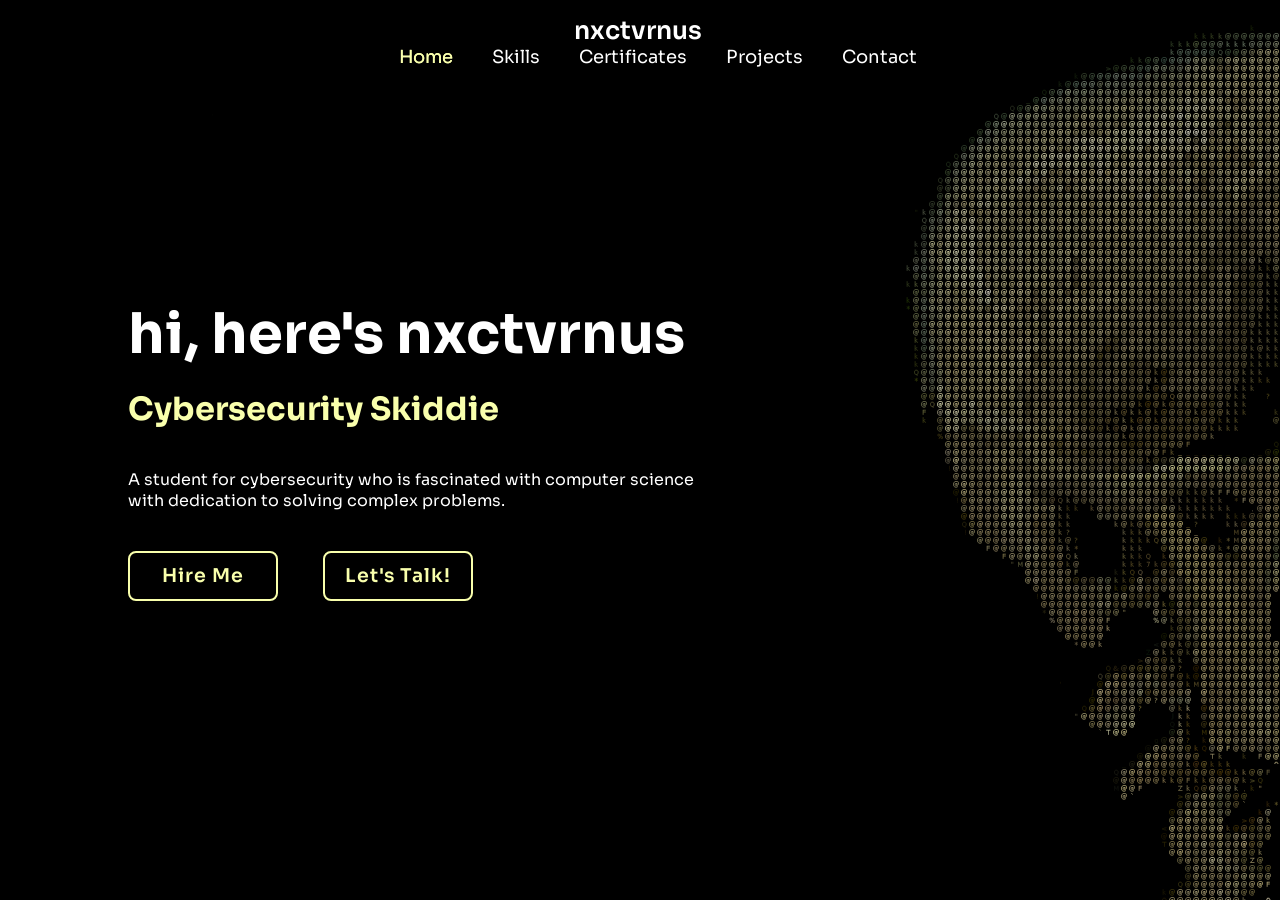
==== index.html @ 812ff642 "Add files via upload" ====
<!DOCTYPE html>
<html lang="en">
    <head>
        <meta charset="utf-8" ><meta name ="viewport" content="width=device-width"/>
        <meta http-equiv="X-UA-Compatible" content="IE=edge">
        <title>𓂀 nxctvrnus</title>
        <link rel="stylesheet" href="index.css">
        <script src="index.js"></script>
    </head>
    <body>
        <header class="header">
            <a href="#" class="logo">nxctvrnus</a>

            <nav class="navbar">
                <a href="index.html" class="active" id="home-button">Home</a>
                <a href="skills.html" id="skills-button">Skills</a>
                <a href="certs.html" id="contact-button">Certificates</a>
                <a href="projects.html" id="contact-button">Projects</a>
                <a href="contact.html" id="contact-button">Contact</a>
            </nav>
        </header>

        <section class="home">
            <div class="home-content">
                <h1>hi, here's nxctvrnus</h1>
                <h3>Cybersecurity Skiddie</h3>
                <p>A student for cybersecurity who is fascinated with computer science with dedication to solving complex problems.</p>
                <div class="btn-box">
                    <a href="#">Hire Me</a>
                    <a href="#">Let's Talk!</a>
                </div>
            </div>
        </section>
    </body>
</html>
---- index.css ----
@import url('https://fonts.googleapis.com/css2?family=Mulish:ital,wght@0,200..1000;1,200..1000&family=Open+Sans:ital,wght@0,300..800;1,300..800&family=Oxanium:wght@200..800&family=Roboto+Slab:wght@100..900&family=Sora:wght@100..800&display=swap');

* {
    margin: 0;
    padding: 0;
    box-sizing: border-box;
    font-family: 'Sora';
}

body{
    background:black;
    color: white;
    background: url('background2.png');
    background-repeat: no-repeat;
}

.header{
    position: fixed;
    top: 0;
    width: 100%;
    padding: 15px 10%;
    display: inline-block;
    justify-content: space-between;
    align-items: center;
    text-align: center;
    z-index: 100;
}

.logo{
    font-size: 25px;
    color: rgb(255, 255, 255);
    text-decoration: none;
    margin-left: -5px;
    font-weight: 600;
    transition: .3s;
}

.navbar a{
    font-size: 18px;
    color: white;
    text-decoration: none;
    margin-left: 35px;
    transition: .3s;
    align-items: center;
}

.navbar a:hover, .navbar a.active{
    color: #f9ffac;
    text-shadow: 0px 0px 0px #f9ffac;
}

.home, .skills{
    height: 100vh;
    display: flex;
    align-items: center;
    padding: 0 10%;
}

.home-content, .skills-content{
    max-width: 600px;
    border-radius: 25px;
}

.home-content h1::before, .skills-content h1::before{
    content: '';
    position: absolute;
    top: 0;
    right: 0;
    width: 100%;
    height: 100%;
    background: black;
    animation: showRight 1s ease forwards;
    animation-delay: .3s;
}

.home-content h1, .skills-content h1{
    position: relative;
    font-size: 56px;
    font-weight: 700;
    background: black;
}

.home-content h3::before, .skills-content h3::before{
    content: '';
    position: absolute;
    top: 0;
    right: 0;
    width: 100%;
    height: 100%;
    background: black;
    animation: showRight 1s ease forwards;
    animation-delay: .5s;
}

.home-content h3, .skills-content h3{
    position: relative;
    font-size: 32px;
    font-weight: 700;
    color: #f9ffac;
    background: black;
    width: 390px;
    margin: 20px 0 40px;
}

.home-content p::before, .skills-content p::before{
    content: '';
    position: absolute;
    top: 0;
    right: 0;
    width: 100%;
    height: 100%;
    background: black;
    animation: showRight 1s ease forwards;
    animation-delay: .7s;
}

.home-content p, .skills-content p{
    font-size: 16px;
    margin: 20px 0 40px;
    position: relative;
}

.home-content .btn-box::before{
    content: '';
    position: absolute;
    top: 0;
    right: 0;
    width: 100%;
    height: 100%;
    background: black;
    animation: showRight 1s ease forwards;
    animation-delay: .9s;
    z-index: 2;
}

.home-content .btn-box{
    position: relative;
    width: 345px;
    height: 50px;
    display: flex;
    justify-content: space-between;
}

.btn-box a{
    display: inline-flex;
    position: relative;
    justify-content: center;
    align-items: center;
    width: 150px;
    height: 100%;
    background: transparent;
    border: 2px solid #f9ffac;
    border-radius: 8px;
    font-size: 19px;
    color: #f9ffac;
    text-decoration: none;
    font-weight: 600;
    letter-spacing: 1px;
    overflow: hidden;
    transition: 0.3s;
}

.btn-box a::before{
    content: '';
    position: absolute;
    top: 0;
    left: 0;
    width: 0;
    height: 100%;
    background:#f9ffac;
    transition: .2s;
}

.btn-box a:hover::before{
    width: 100%;
}

@keyframes showRight{
    100%{
        width: 0;
    }
}
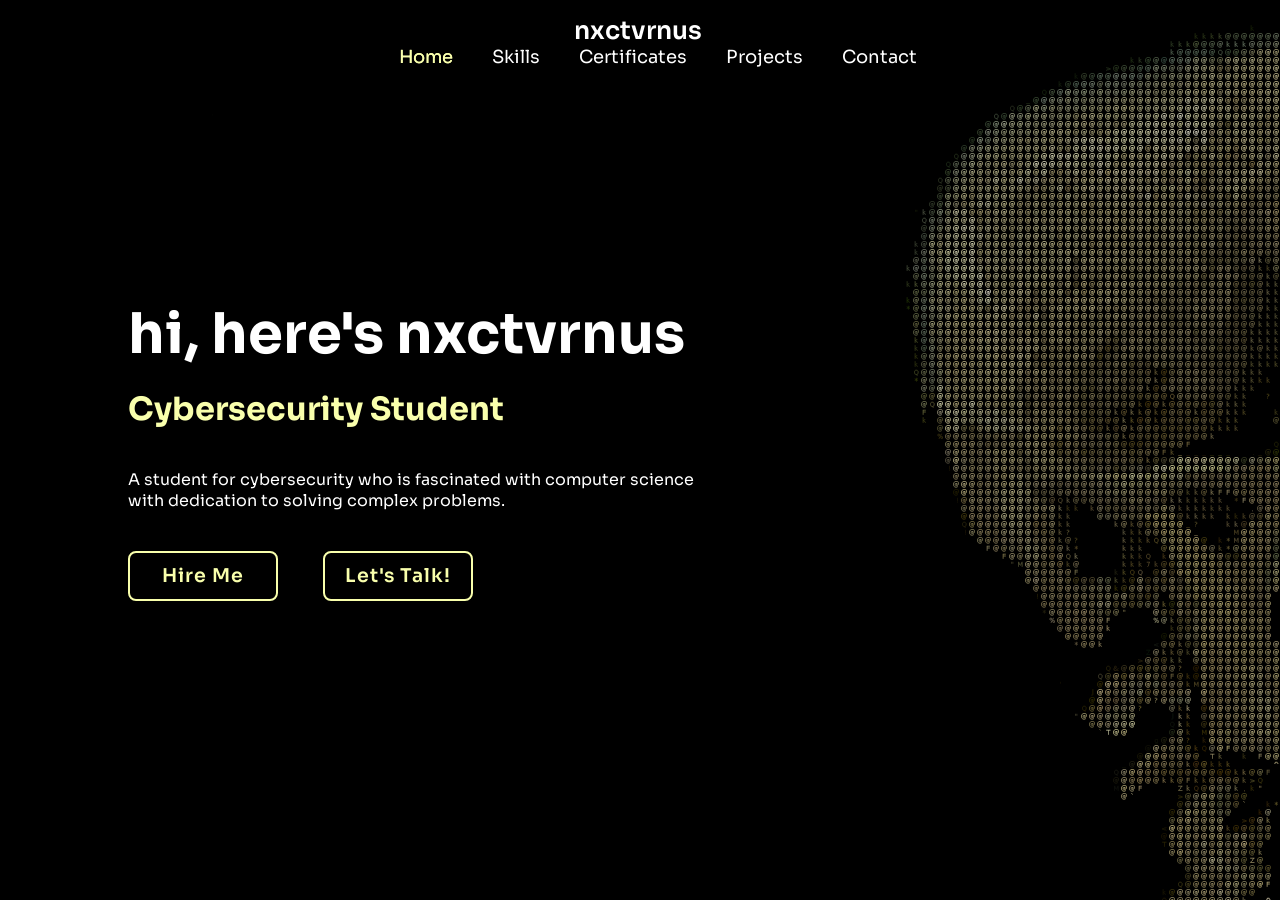
==== commit b5943749: "Update index.html" ====
--- a/index.html
+++ b/index.html
@@ -23,7 +23,7 @@
         <section class="home">
             <div class="home-content">
                 <h1>hi, here's nxctvrnus</h1>
-                <h3>Cybersecurity Skiddie</h3>
+                <h3>Cybersecurity Student</h3>
                 <p>A student for cybersecurity who is fascinated with computer science with dedication to solving complex problems.</p>
                 <div class="btn-box">
                     <a href="#">Hire Me</a>
@@ -32,4 +32,5 @@
             </div>
         </section>
     </body>
-</html>+
+</html>
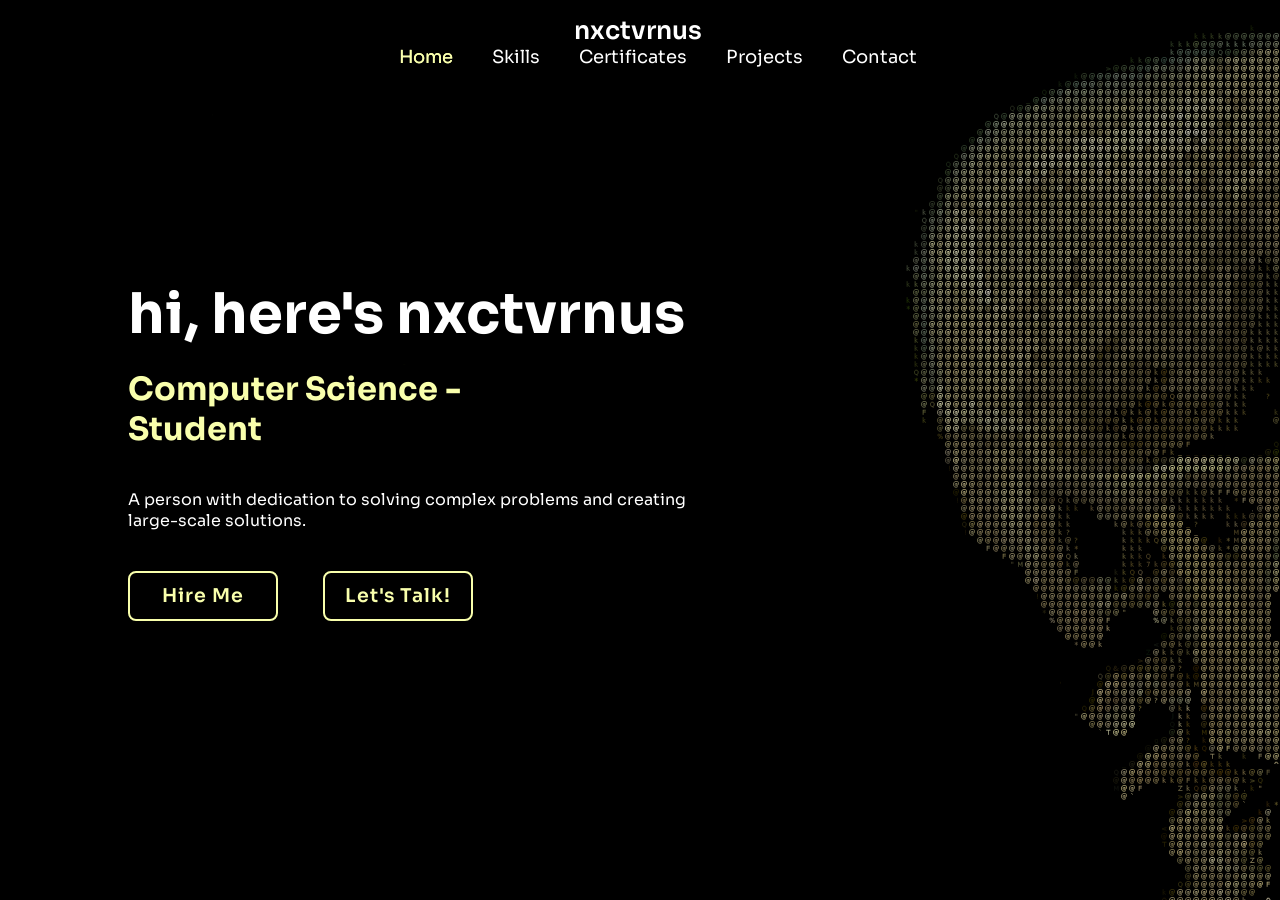
==== commit ad5a831a: "Update index.html" ====
--- a/index.html
+++ b/index.html
@@ -23,8 +23,8 @@
         <section class="home">
             <div class="home-content">
                 <h1>hi, here's nxctvrnus</h1>
-                <h3>Cybersecurity Student</h3>
-                <p>A student for cybersecurity who is fascinated with computer science with dedication to solving complex problems.</p>
+                <h3>Computer Science - Student</h3>
+                <p>A person with dedication to solving complex problems and creating large-scale solutions.</p>
                 <div class="btn-box">
                     <a href="#">Hire Me</a>
                     <a href="#">Let's Talk!</a>
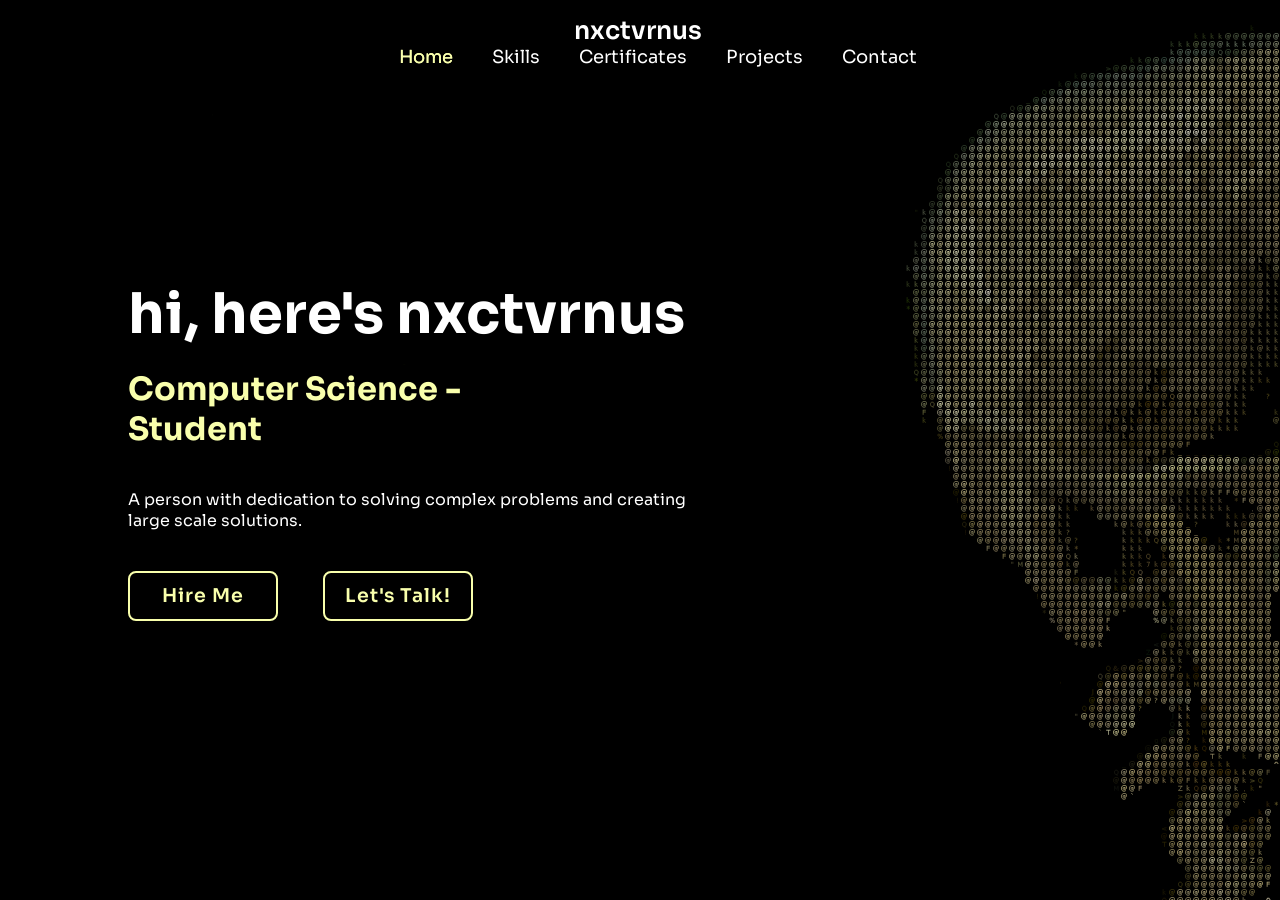
==== commit 596c4a45: "Update index.html" ====
--- a/index.html
+++ b/index.html
@@ -24,7 +24,7 @@
             <div class="home-content">
                 <h1>hi, here's nxctvrnus</h1>
                 <h3>Computer Science - Student</h3>
-                <p>A person with dedication to solving complex problems and creating large-scale solutions.</p>
+                <p>A person with dedication to solving complex problems and creating large scale solutions.</p>
                 <div class="btn-box">
                     <a href="#">Hire Me</a>
                     <a href="#">Let's Talk!</a>
